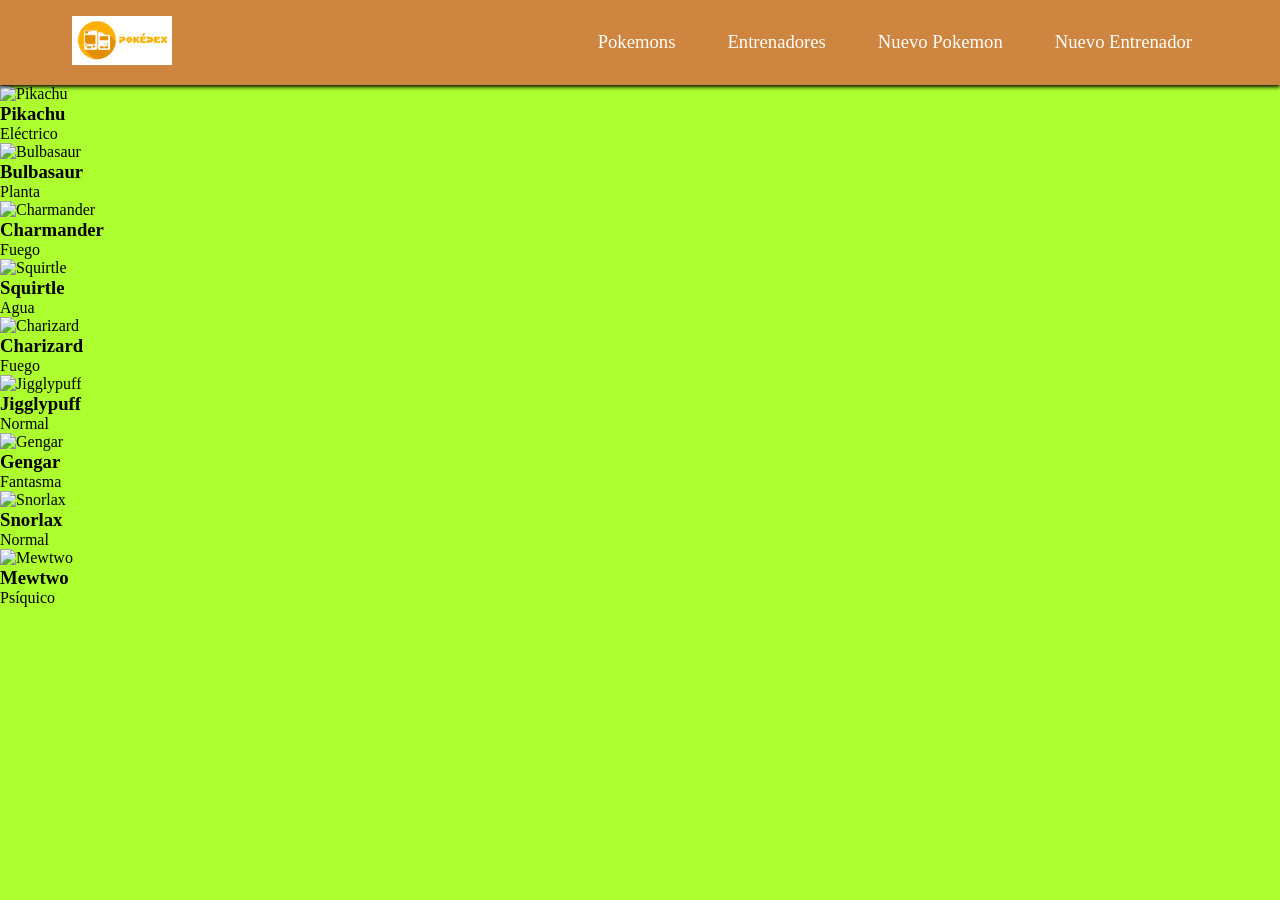
==== index.html @ 280e803e "Mateo-laboratorio5" ====
<!DOCTYPE html>
<html lang="es">
<head>
    <meta charset="UTF-8">
    <meta name="viewport" content="width=device-width, initial-scale=1.0">
    <title>Pokedex</title>
    <link rel="stylesheet" href="assets/css/menu.css">
    <link rel="stylesheet" href="assets/css/pokemon-cards.css">
</head>
<body>
    <nav class="navbar">
        <div class="nav-container">
            <div class="nav-logo"> <img src="assets/img/pokedex.png" alt="Pokedex"></div>    
            <ul class="nav-menu">
                <li class="nav-item"><a href="index.html" class="nav-link">Pokemons</a></li>
                <li class="nav-item"><a href="trainers.html" class="nav-link">Entrenadores</a></li>
                <li class="nav-item"><a href="#nuevo-pokemon" class="nav-link">Nuevo Pokemon</a></li>
                <li class="nav-item"><a href="#nuevo-entrenador" class="nav-link">Nuevo Entrenador</a></li>
            </ul>
        </div>
    </nav>

    <main class="container">
        <section id="pokemons" class="pokemon-grid">
            <div class="pokemon-card">
                <img src="https://raw.githubusercontent.com/PokeAPI/sprites/master/sprites/pokemon/other/official-artwork/25.png" alt="Pikachu" class="pokemon-image">
                <div class="pokemon-info">
                    <h3 class="pokemon-name">Pikachu</h3>
                    <span class="pokemon-type type-electric">Eléctrico</span>
                </div>
            </div>

            <div class="pokemon-card">
                <img src="https://raw.githubusercontent.com/PokeAPI/sprites/master/sprites/pokemon/other/official-artwork/1.png" alt="Bulbasaur" class="pokemon-image">
                <div class="pokemon-info">
                    <h3 class="pokemon-name">Bulbasaur</h3>
                    <span class="pokemon-type type-grass">Planta</span>
                </div>
            </div>

            <div class="pokemon-card">
                <img src="https://raw.githubusercontent.com/PokeAPI/sprites/master/sprites/pokemon/other/official-artwork/4.png" alt="Charmander" class="pokemon-image">
                <div class="pokemon-info">
                    <h3 class="pokemon-name">Charmander</h3>
                    <span class="pokemon-type type-fire">Fuego</span>
                </div>
            </div>

            <div class="pokemon-card">
                <img src="https://raw.githubusercontent.com/PokeAPI/sprites/master/sprites/pokemon/other/official-artwork/7.png" alt="Squirtle" class="pokemon-image">
                <div class="pokemon-info">
                    <h3 class="pokemon-name">Squirtle</h3>
                    <span class="pokemon-type type-water">Agua</span>
                </div>
            </div>

            <div class="pokemon-card">
                <img src="https://raw.githubusercontent.com/PokeAPI/sprites/master/sprites/pokemon/other/official-artwork/6.png" alt="Charizard" class="pokemon-image">
                <div class="pokemon-info">
                    <h3 class="pokemon-name">Charizard</h3>
                    <span class="pokemon-type type-fire">Fuego</span>
                </div>
            </div>

            <div class="pokemon-card">
                <img src="https://raw.githubusercontent.com/PokeAPI/sprites/master/sprites/pokemon/other/official-artwork/39.png" alt="Jigglypuff" class="pokemon-image">
                <div class="pokemon-info">
                    <h3 class="pokemon-name">Jigglypuff</h3>
                    <span class="pokemon-type type-normal">Normal</span>
                </div>
            </div>

            <div class="pokemon-card">
                <img src="https://raw.githubusercontent.com/PokeAPI/sprites/master/sprites/pokemon/other/official-artwork/94.png" alt="Gengar" class="pokemon-image">
                <div class="pokemon-info">
                    <h3 class="pokemon-name">Gengar</h3>
                    <span class="pokemon-type type-ghost">Fantasma</span>
                </div>
            </div>

            <div class="pokemon-card">
                <img src="https://raw.githubusercontent.com/PokeAPI/sprites/master/sprites/pokemon/other/official-artwork/143.png" alt="Snorlax" class="pokemon-image">
                <div class="pokemon-info">
                    <h3 class="pokemon-name">Snorlax</h3>
                    <span class="pokemon-type type-normal">Normal</span>
                </div>
            </div>

            <div class="pokemon-card">
                <img src="https://raw.githubusercontent.com/PokeAPI/sprites/master/sprites/pokemon/other/official-artwork/150.png" alt="Mewtwo" class="pokemon-image">
                <div class="pokemon-info">
                    <h3 class="pokemon-name">Mewtwo</h3>
                    <span class="pokemon-type type-psychic">Psíquico</span>
                </div>
            </div>
        </section>
    </main>
</body>
</html>
---- assets/css/menu.css ----
* {
    margin: 0;
    padding: 0;
    box-sizing: border-box;
}

body {
    font-family: Georgia, 'Times New Roman', Times, serif;
    background-color: greenyellow;
}

.navbar{
    position: sticky; /*Trabaja en conjunto con top sin el no funciona*/
    box-shadow: 0 2px 4px black;
    background-color: peru;
    top: 0%; 
    z-index: 100px;
}

.nav-container{
    display: flex;
    justify-content: space-between;
    align-items: center;
    flex-wrap: wrap;
    padding: 16px 32px;
    max-width: 1200px;
    margin: 0% auto;
}
.nav-menu{
    display: flex;
    flex-wrap: wrap;
    gap: 20px;
    list-style: none;
}
.nav-logo img {
    width: 100px;

}
.nav-link {
    color: white;
    text-decoration: none;
    font-size: 14pt;
    font-weight: 500;
    padding: 8px 16px ;
    border-radius: 16px;
}

.nav-link:hover {
    background-color: black;
}

@media screen and (max-width: 768px) {
    .nav-container {
        flex-direction: column;
        align-items: flex-start;
        padding: 16px;
    }

}
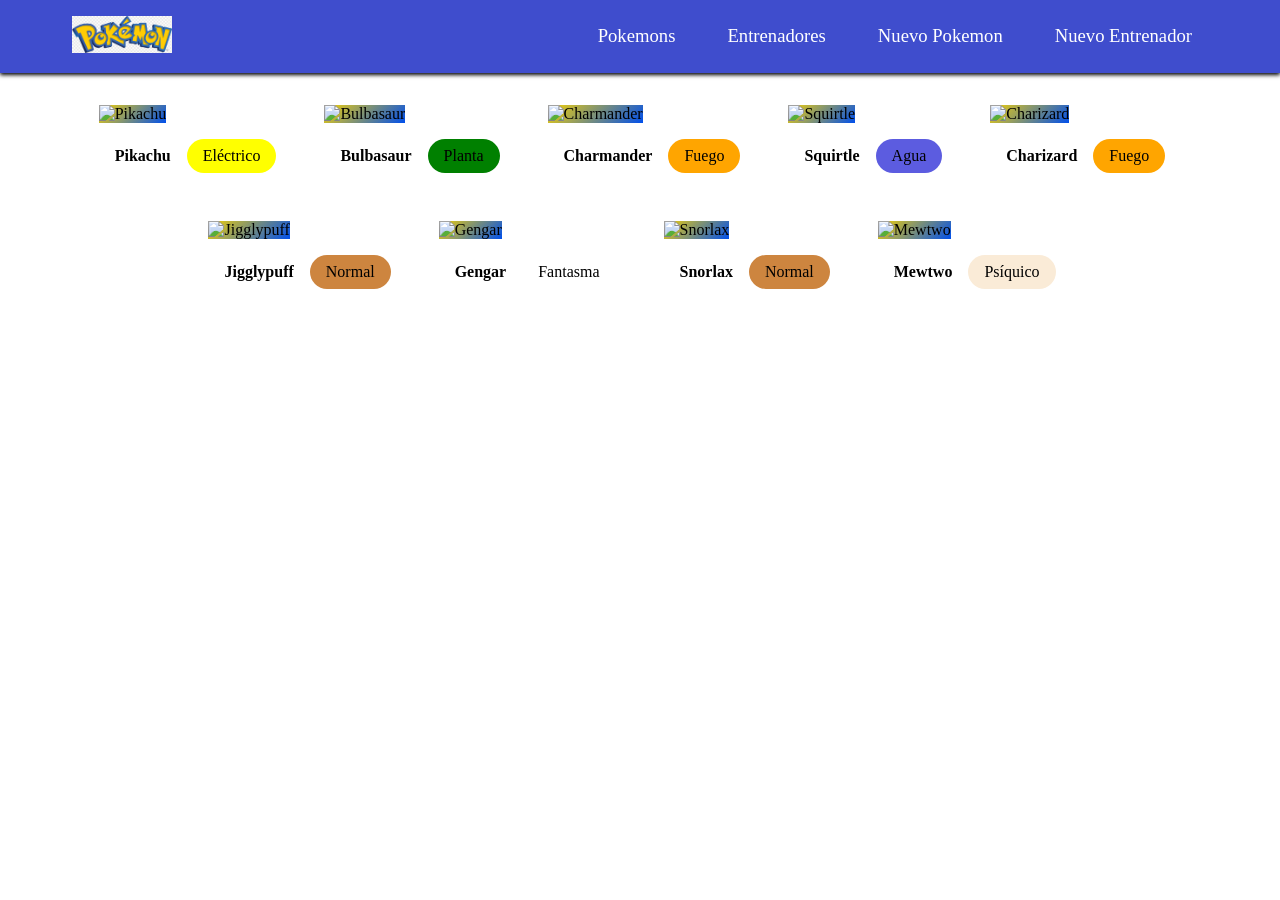
==== commit 29098806: "Mateo-avance5" ====
--- a/index.html
+++ b/index.html
@@ -10,7 +10,7 @@
 <body>
     <nav class="navbar">
         <div class="nav-container">
-            <div class="nav-logo"> <img src="assets/img/pokedex.png" alt="Pokedex"></div>    
+            <div class="nav-logo"> <img src="assets/img/pokedex4.png" alt="pokedex4.png"></div>    
             <ul class="nav-menu">
                 <li class="nav-item"><a href="index.html" class="nav-link">Pokemons</a></li>
                 <li class="nav-item"><a href="trainers.html" class="nav-link">Entrenadores</a></li>
--- a/assets/css/menu.css
+++ b/assets/css/menu.css
@@ -6,13 +6,13 @@
 
 body {
     font-family: Georgia, 'Times New Roman', Times, serif;
-    background-color: greenyellow;
+    background-color: rgb(255, 255, 255);
 }
 
 .navbar{
     position: sticky; /*Trabaja en conjunto con top sin el no funciona*/
     box-shadow: 0 2px 4px black;
-    background-color: peru;
+    background-color: rgb(63, 77, 205);
     top: 0%; 
     z-index: 100px;
 }
--- a/assets/css/pokemon-cards.css
+++ b/assets/css/pokemon-cards.css
@@ -0,0 +1,106 @@
+.container {
+    max-width: 1200px;
+    margin: auto;
+    padding: 32px;
+}
+
+
+.pokemon-grid {
+    display: flex;
+    flex-wrap: wrap;                  
+    gap: 2rem;                        
+    justify-content: center;          
+}
+
+.pokemon-card:hover{
+    background-color: aqua;
+    border-radius: 24px;
+    box-shadow: 0 4px 8px rgb(red, green, blue) ;
+    overflow: hidden;
+    display: flex;
+    flex-direction: column;           
+    flex: 1 1 calc(33.333% - 2rem);  
+    max-width: calc(33.333% - 2rem);
+    min-width: 250px;                 
+}
+.pokemon-image {
+    width: 100%;
+    height: 250px;
+    object-fit: contain;
+    background: linear-gradient(135deg, rgb(245, 209, 4), rgb(0, 79, 236) );
+}
+
+.pokemon-info {
+    padding: 16px;
+    display: flex;
+    flex-direction: row;
+    gap: 16px;
+    align-items: center;
+    justify-content: center;
+}
+
+.pokemon-name{
+    font-size: 16px;
+    font-weight: bold;
+    color: #000;
+    text-transform: capitalize;
+}
+
+.pokemon-type{
+    padding: 8px 16px;
+    border-radius: 20px;
+    color: #000;
+    font-size: 16px;
+    font-weight: 500;
+    text-transform: unset;
+}
+
+.type-fire{
+    background-color: orange;
+}
+
+.type-water{
+    background-color: rgb(92, 92, 224);
+}
+.type-normal{
+    background-color: peru;
+}
+.type-electric{
+    background-color: yellow;
+}
+.type-ghost{
+    background-color: white;
+}
+.type-psychic{
+    background-color: antiquewhite;
+}
+
+.type-grass{
+    background-color: green;
+}
+
+@media screen and (max-whidth: 900px) {
+    .pokemon-grid {
+        width: 100%;
+        gap: 8px;
+    }
+
+    .pokemon-card{
+        flex: calc(50% - 16px);
+        max-width: calc(50% -16px);
+    }
+    
+}
+
+@media screen and (max-whidth: 480px)  {
+    .pokemon-grid {
+        width: 100%;
+        gap: 8px;
+    }
+
+    .pokemon-card{
+        flex: calc(50% - 16px);
+        max-width: calc(50% -16px);
+    }
+    
+}
